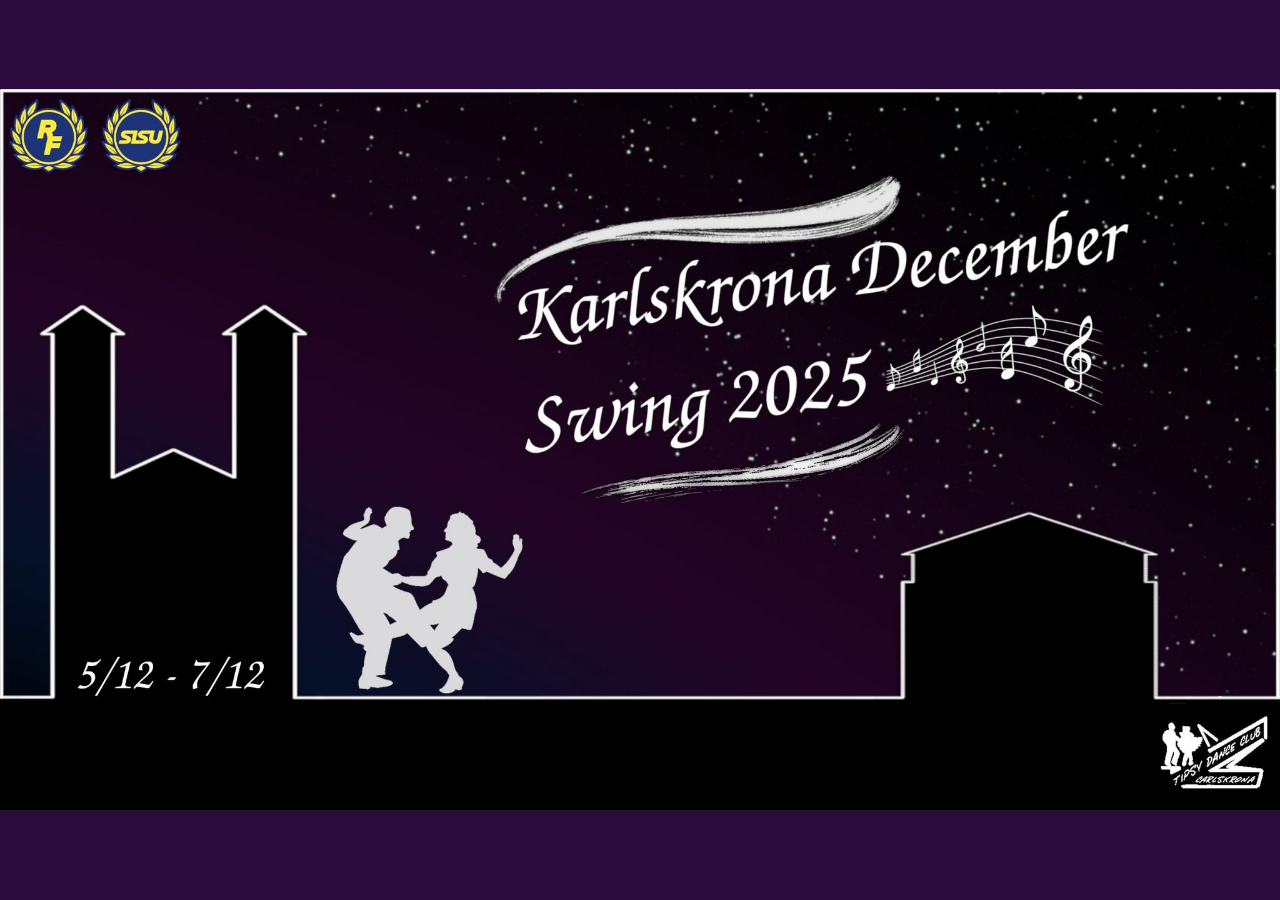
==== index.html @ 59827a4b "Create index.html" ====
<!DOCTYPE html>
<html>
<head>
<title>Karlskrona December Swing 2025</title>
<style>
  body {
    margin: 0;
    padding: 0;
    display: flex;
    justify-content: center;
    align-items: center;
    min-height: 100vh; /* This makes sure the image is centered vertically on the page */
    background-color: #2b0b3e; /* Changed to a dark purple to match the image */
  }
  img {
    max-width: 100%; /* Ensures the image scales down on smaller screens */
    height: auto; /* Maintains aspect ratio */
    display: block; /* Removes extra space below the image */
  }
</style>
</head>
<body>

  <img src="kds_logo2025.jpg" alt="Karlskrona December Swing 2025">

</body>
</html>
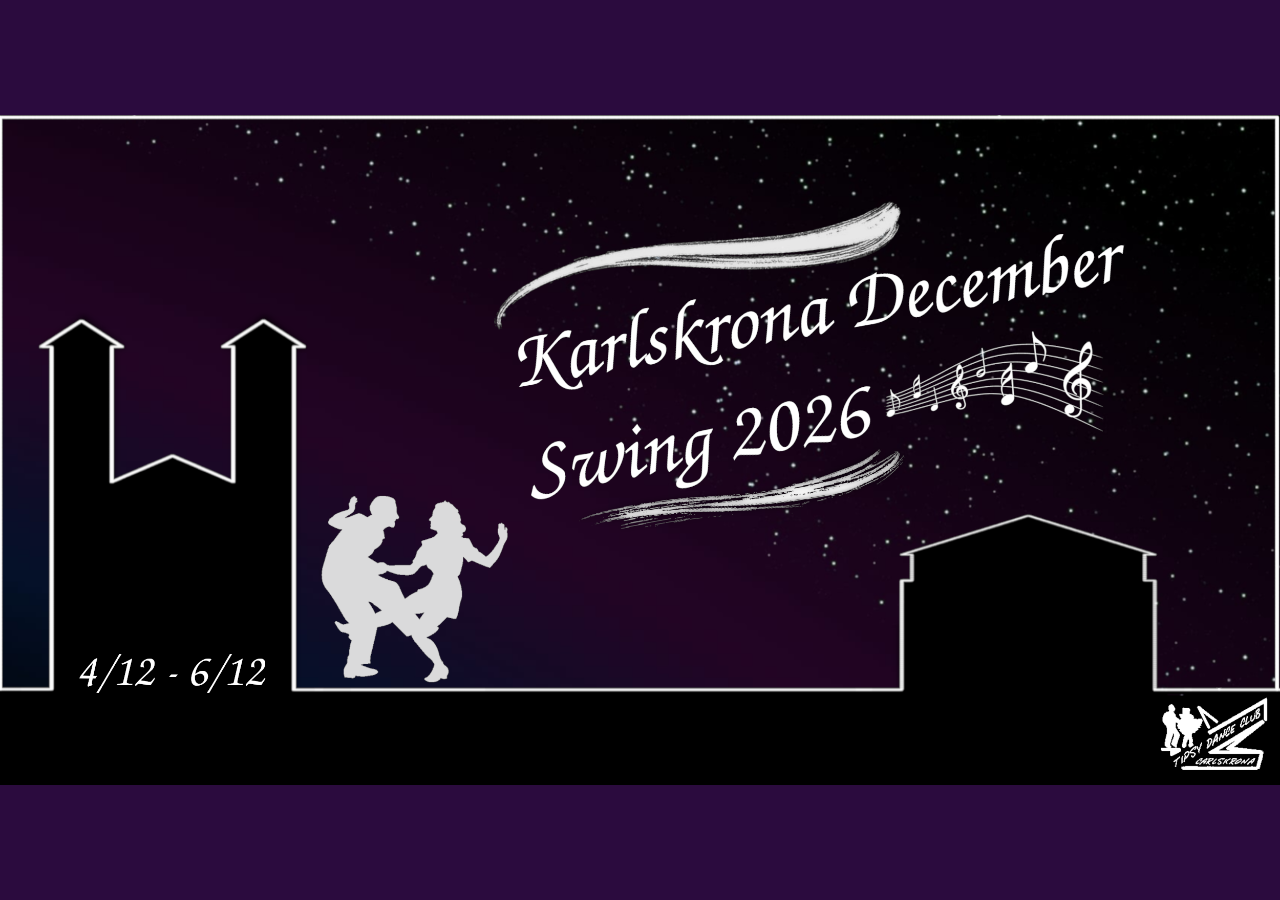
==== commit 17d4427b: "Merge pull request #1 from FoundueVonDue/main Uppdaterad bakgrundsbild för 2026 och länkar till Face" ====
--- a/index.html
+++ b/index.html
@@ -1,7 +1,7 @@
 <!DOCTYPE html>
 <html>
 <head>
-<title>Karlskrona December Swing 2025</title>
+<title>Karlskrona December Swing 2026</title>
 <style>
   body {
     margin: 0;
@@ -20,8 +20,9 @@
 </style>
 </head>
 <body>
-
-  <img src="kds_logo2025.jpg" alt="Karlskrona December Swing 2025">
+  <a href="https://fb.me/e/5fWlaWos9" title="Karlskrona December Swing 2026">
+    <img src="KDS2026_background.png" alt="Karlskrona December Swing 2026">
+  </a>  
 
 </body>
 </html>
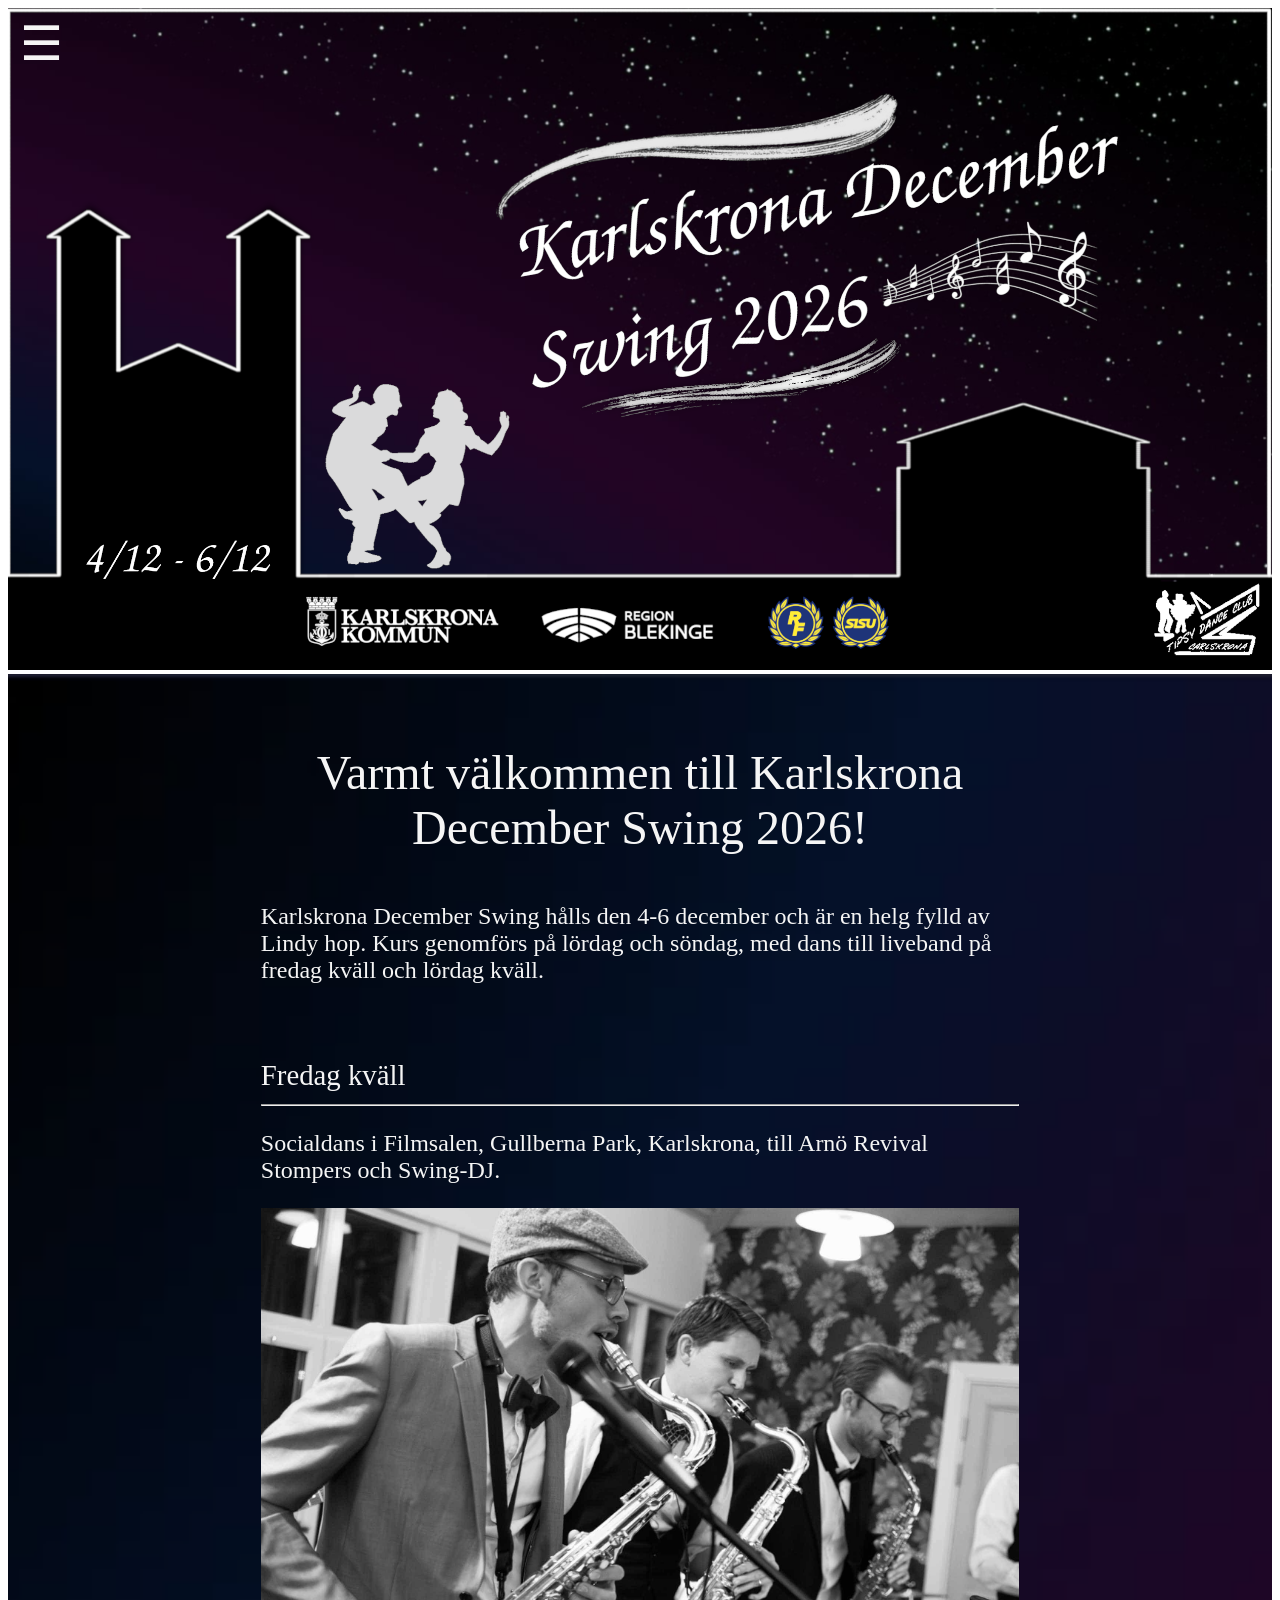
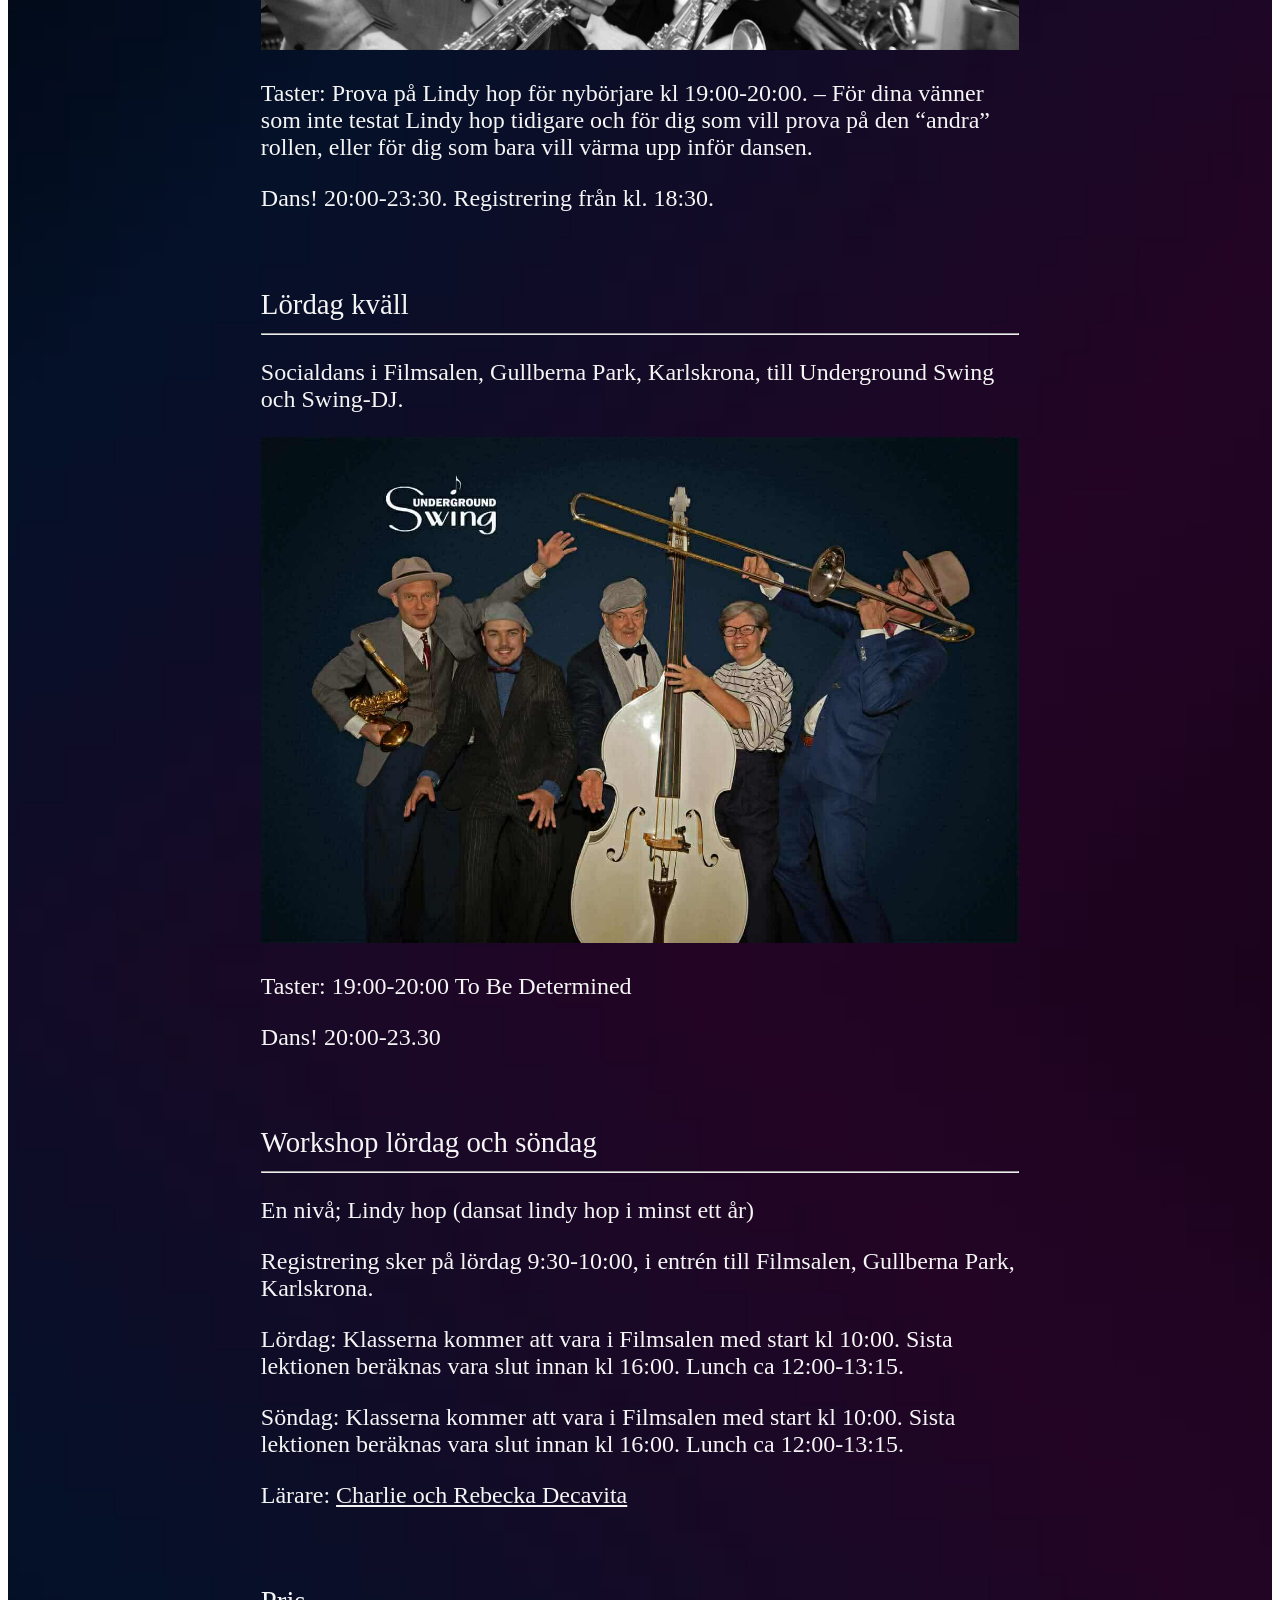
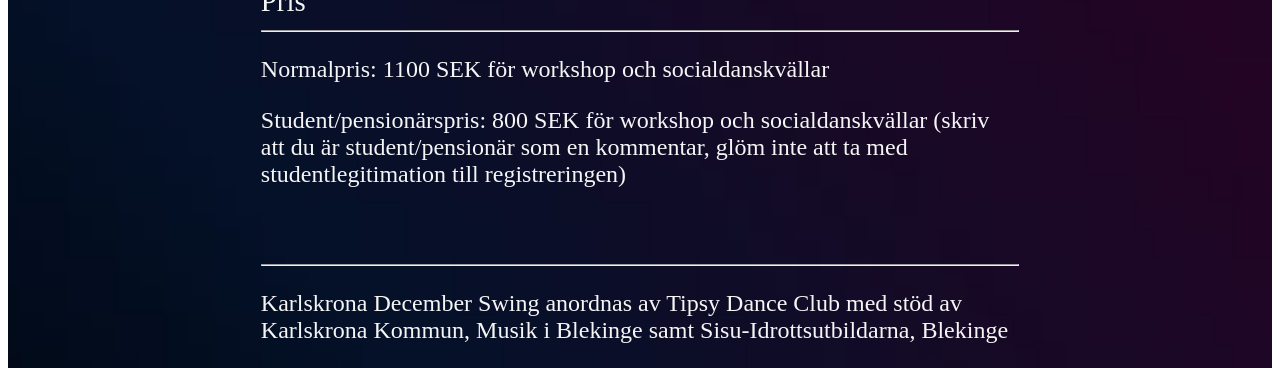
==== commit a92dc21f: "Merge pull request #2 from FoundueVonDue/main Ny hemsidelayout" ====
--- a/index.html
+++ b/index.html
@@ -1,28 +1,98 @@
 <!DOCTYPE html>
+
+
+
+
+
 <html>
 <head>
 <title>Karlskrona December Swing 2026</title>
-<style>
-  body {
-    margin: 0;
-    padding: 0;
-    display: flex;
-    justify-content: center;
-    align-items: center;
-    min-height: 100vh; /* This makes sure the image is centered vertically on the page */
-    background-color: #2b0b3e; /* Changed to a dark purple to match the image */
-  }
-  img {
-    max-width: 100%; /* Ensures the image scales down on smaller screens */
-    height: auto; /* Maintains aspect ratio */
-    display: block; /* Removes extra space below the image */
-  }
-</style>
+<link rel="stylesheet" href="style.css">
 </head>
-<body>
-  <a href="https://fb.me/e/5fWlaWos9" title="Karlskrona December Swing 2026">
-    <img src="KDS2026_background.png" alt="Karlskrona December Swing 2026">
-  </a>  
+<div class="container">
+    <a title = "Till anmälan" target="blank" href="https://dans.se/tdc/shop/new?event=294746&fbclid=IwY2xjawVB52hleHRuA2FlbQIxMQBwZG9mAWJyaWQRMGdBZDZtM09KRnNkam1GU1NzcnRjBmFwcF9pZBAyMjIwMzkxNzg4MjAwODkyAAEetm_PqDbBgJyjkj2TacoAS0AFqqapSUPmFwRI1j26Sd61OtmO2PKFPlN7iTI_aem_Slnj5-bq5Fy-jNKt7Pzkhg">
+    <img src="KDS2026_v2.png" alt="Karlskrona December Swing 2026" style="width: 100%;">
+    </a>
 
-</body>
+    <div class="main-content">
+      <div class="main-text">
+
+        <p style="font-size: 200%; margin-top: 1%; text-align: center;">Varmt välkommen till Karlskrona December Swing 2026!</p>
+        
+        
+        <p>Karlskrona December Swing hålls den 4-6 december och är en helg fylld av Lindy hop. Kurs genomförs på lördag och söndag, med dans till liveband på fredag kväll och lördag kväll.</p>      
+        <p> </p>
+
+        <p style="text-align: left;margin-top: 10%;margin-bottom: 0%; font-size: larger;">Fredag kväll <hr/> </p>
+        
+        <p>Socialdans i Filmsalen, Gullberna Park, Karlskrona, till Arnö Revival Stompers och Swing-DJ.</p>
+
+        <img src="arnöIslandStompers.jpg" style="width: 100%;">
+
+        <p>Taster: Prova på Lindy hop för nybörjare kl 19:00-20:00. – För dina vänner som inte testat Lindy hop tidigare och för dig som vill prova på den “andra” rollen, eller för dig som bara vill värma upp inför dansen.</p>
+
+        <p>Dans! 20:00-23:30. Registrering från kl. 18:30.</p>
+
+
+
+
+        <p style="text-align: left;margin-top: 10%;margin-bottom: 0%; font-size: larger;">Lördag kväll <hr/> </p>
+
+        <p>Socialdans i Filmsalen, Gullberna Park, Karlskrona, till Underground Swing och Swing-DJ.</p>
+
+        <img src="undergroundSwing.jpg" style="width: 100%;">
+
+        <p>Taster: 19:00-20:00 To Be Determined</p>
+
+        <p>Dans! 20:00-23.30</p>
+
+
+
+        <p style="text-align: left;margin-top: 10%;margin-bottom: 0%; font-size: larger;">Workshop lördag och söndag <hr/> </p>
+
+        <p>En nivå; Lindy hop (dansat lindy hop i minst ett år)</p>
+
+        <p>Registrering sker på lördag 9:30-10:00, i entrén till Filmsalen, Gullberna Park, Karlskrona.</p>
+
+        <p>Lördag: Klasserna kommer att vara i Filmsalen med start kl 10:00. Sista lektionen beräknas vara slut innan kl 16:00. Lunch ca 12:00-13:15.</p>
+
+        <p>Söndag: Klasserna kommer att vara i Filmsalen med start kl 10:00. Sista lektionen beräknas vara slut innan kl 16:00. Lunch ca 12:00-13:15.</p>
+
+        <p>Lärare: <a href="teachers.html" style="color: whitesmoke;">Charlie och Rebecka Decavita</a></p>
+
+
+
+        <p style="text-align: left;margin-top: 10%;margin-bottom: 0%; font-size: larger;"> Pris <hr/> </p>
+        
+        <p>Normalpris: 1100 SEK för workshop och socialdanskvällar</p>
+
+        <p>Student/pensionärspris: 800 SEK för workshop och socialdanskvällar (skriv att du är student/pensionär som en kommentar, glöm inte att ta med studentlegitimation till registreringen)</p>
+
+
+        <p style="text-align: left;margin-top: 10%;margin-bottom: 0%; font-size: larger;"> <hr/> </p>
+
+        <p>Karlskrona December Swing anordnas av Tipsy Dance Club med stöd av Karlskrona Kommun, Musik i Blekinge samt Sisu-Idrottsutbildarna, Blekinge</p>
+
+
+
+
+        
+      
+      </div>
+
+    <div onclick="expandMenu()" class="menu">☰
+      <div id="menu-content">
+        <p class="menu-row"><a target="blank" href="https://dans.se/tdc/shop/new?event=294746&fbclid=IwY2xjawVB52hleHRuA2FlbQIxMQBwZG9mAWJyaWQRMGdBZDZtM09KRnNkam1GU1NzcnRjBmFwcF9pZBAyMjIwMzkxNzg4MjAwODkyAAEetm_PqDbBgJyjkj2TacoAS0AFqqapSUPmFwRI1j26Sd61OtmO2PKFPlN7iTI_aem_Slnj5-bq5Fy-jNKt7Pzkhg" class="menu-row">Anmälan</a></p>
+        <p class="menu-row"><a href="schedule.html" class="menu-row">Schema</a></p>
+        <p class="menu-row"><a href="teachers.html" class="menu-row">Lärare</a></p>
+        <p class="menu-row"><a target="blank" href="https://tipsy.se/" class="menu-row">Tipsy Dance Club</a></p>
+      </div>
+    </div>
+
+
+
+</div>
+
 </html>
+
+<script src="functions.js"></script>
--- a/style.css
+++ b/style.css
@@ -0,0 +1,354 @@
+ /* Container holding the image and the text */
+.container {
+  position: relative;
+  text-align: center;
+  color: white;
+  width: 100%;
+  height: 100%;
+}
+
+.link{
+  text-decoration: none;
+  color: whitesmoke;
+}
+
+.menu{
+  position: fixed;
+  top: 15px;
+  left: 20px;
+  font-size: 48px;
+  background: none;
+  border: none;
+  margin: 0px;
+  color: whitesmoke;
+  cursor:pointer;
+  transition: 0.3s;
+  text-decoration: none;
+}
+
+#menu-content {
+  /*display: none;*/
+  position: absolute;
+  background: none;
+  color: whitesmoke;
+  transition: 0.3s;
+  width:0px;
+  left: 0px;
+  margin: none;
+  font-size: 0px;
+  font-family:'Brush Script MT (cursive)', Georgia, 'Times New Roman', Times, serif;
+  top: 55px;
+}
+
+
+.menu-row {
+    text-align: left;
+    padding: none;
+    border: none;
+    margin: 4%;
+    color: whitesmoke;
+    background: none;
+    transition: 0.3s;
+    text-decoration: none;
+    /*font-size: 50%;*/
+}
+
+
+
+
+
+.title{
+  position: absolute;
+  top: 0%;
+  left: 0px;
+  font-size: 350%;
+  background: none;
+  border-left: 1%;
+  margin-left: 10%;
+  border-right: 1%;
+  margin-right: 10%;
+  border-top: 0%;
+  margin-top: 5%;
+  color: whitesmoke;
+  align-items: center;
+  width: 80%;
+}
+
+
+
+
+
+
+
+.schedule-container{
+position: absolute;
+align-content: center;
+width: 65%;
+padding-top: 10%;
+padding-left: 20%;
+padding-right: 15%;
+padding-bottom: 5%;
+background: url(background.png);
+background-size: cover;
+background-repeat:no-repeat;
+}
+
+.schedule-day{
+  font-size: 200%;
+  color: whitesmoke;
+  background:none;
+  padding: 0%;
+  border: none;
+  margin-bottom: 0%;
+  margin-top: 10%;
+  width: 100%;
+  text-align-last: left;
+}
+
+
+.schedule-block{
+  width: 100%;
+  background: none;
+  margin-top: 3%;
+  height: 60px;
+}
+
+.schedule-left{
+  background: none;
+  float: left;
+  width: 26.5%;
+  float: top;
+  margin-top: 0%;
+  height: 100%;
+}
+
+.schedule-right{
+  background: none;
+  float: right;
+  width: 73%;
+  margin-top: 0%;
+  top: 0%;
+  height: 100%;
+}
+
+.schedule-time{
+  position: relative;
+  top: 0%;
+  font-size: 110%;
+  color: black;
+  background: #a3bce8;
+  padding: 0%;
+  border: 1%;
+  border-radius: 10px;
+  margin: 0%;
+  margin-bottom: 1%;
+  width: 100%;
+  top: 0%;
+  height: 48%;
+  float: top;
+  align-content: center;
+}
+
+.schedule-place{
+  position: relative;
+  bottom: 0%;
+  font-size: 110%;
+  color: black;
+  background: #6f96db;
+  padding: 0%;
+  border: 1%;
+  border-radius: 10px;
+  margin: 0%;
+  width: 100%;
+  height: 48%;
+  float: bottom;
+  align-content: center;
+}
+
+
+.schedule-activity{
+  font-size: 18px;
+  color: black;
+  background: #D8E3F5;
+  padding: 0%;
+  border: 1%;
+  border-radius: 10px;
+  margin: 0%;
+  width: 100%;
+  padding-top: 0%;
+  padding-bottom: 0%;
+  height: 100%;
+  align-content: center;
+}
+
+
+
+
+
+.teachers-content{
+  position: absolute;
+  width: 100%;
+  padding-left: 0%;
+  padding-right: 0%;
+  padding-bottom: 10%;
+  background: url(background.png);
+  background-size: cover;
+  background-repeat: no-repeat;
+}
+
+
+.teachers-text{
+  position: absolute;
+  font-size: 150%;
+  padding-left: 20%;
+  padding-right: 35%;
+  padding-top: 12%;
+  padding-bottom: 5%;
+  width: 45%;
+  color: whitesmoke;
+  text-align:justify;
+  background: none;
+  background: url(background.png);
+  background-size: cover;
+  background-repeat: no-repeat;
+}
+
+
+
+.video-stack {
+  position: relative;
+  margin-top: 14%;  
+  width: 19%;
+  left: 67%;
+  float: left;
+}
+
+.video-stack video {
+  display: block;
+  width: 100%;
+  height: auto;
+  background: none;
+  opacity: 0;
+  transition: opacity 0.2s ease;
+}
+
+.video-stack video.active {
+  opacity: 1;
+}
+
+/* Second viedo is right above the first one */
+.video-stack video:last-child {
+  position: absolute;
+  top: 0;
+  left: 0;
+}
+
+
+
+.main-content{
+  position: relative;
+  top: 0%;
+  width: 100%;
+  height: 100%;
+  align-content: center;
+}
+
+
+
+.main-text{
+  position: absolute;
+  top: 0%;
+  font-size: 150%;
+  padding-left: 20%;
+  padding-right: 20%;
+  border-color: whitesmoke;
+  padding-top: 5%;
+  width: 60%;
+  align-items: center;
+  color: whitesmoke;
+  text-align:left;
+  background: url(background.png);
+  background-size: cover;
+  background-repeat: no-repeat;
+}
+
+
+
+
+
+
+#menu-content.show {
+  display:block;
+}
+
+.menu:hover{
+  color:rgb(245,245,245,0.85);
+}
+
+.menu:hover > #menu-content{
+  font-size: 18px;
+  width: 300px;
+}
+
+#menu-content:hover > #menu-content{
+  font-size: 18px;
+  width: 300px;
+}
+
+.menu-row:hover{
+  color:rgb(245,245,245,0.8);
+  font-size: 120%;
+}
+
+
+
+
+
+
+
+
+/*Phone/tablet specific layout (WORK IN PROGRESS)*/
+
+
+@media screen and (max-width: 800px) {
+  
+  .main-text{
+
+    font-size: 1px;
+
+  }
+
+}
+
+@media only screen and (max-width: 480px){
+
+  #menu-content {
+  /*display: none;    /* Changed so that the menu only pops up when clicking on the icon, rather than when hovering over it*/
+  position: absolute;
+  background: none;
+  color: whitesmoke;
+  transition: 0.3s;
+  width:250px;      /* Changed so that the menu only pops up when clicking on the icon, rather than when hovering over it*/
+  left: 10%;
+  margin: none;
+  font-size: 40%;   /* Changed so that the menu only pops up when clicking on the icon, rather than when hovering over it*/
+}
+
+.menu{
+  position: absolute;
+  top: 2%;
+  left: 2%;
+  font-size: 2500%;
+  background: none;
+  border: none;
+  margin: none;
+  color: whitesmoke;
+  cursor:pointer;
+  transition: 0.3s;
+}
+
+}
+
+
+
+
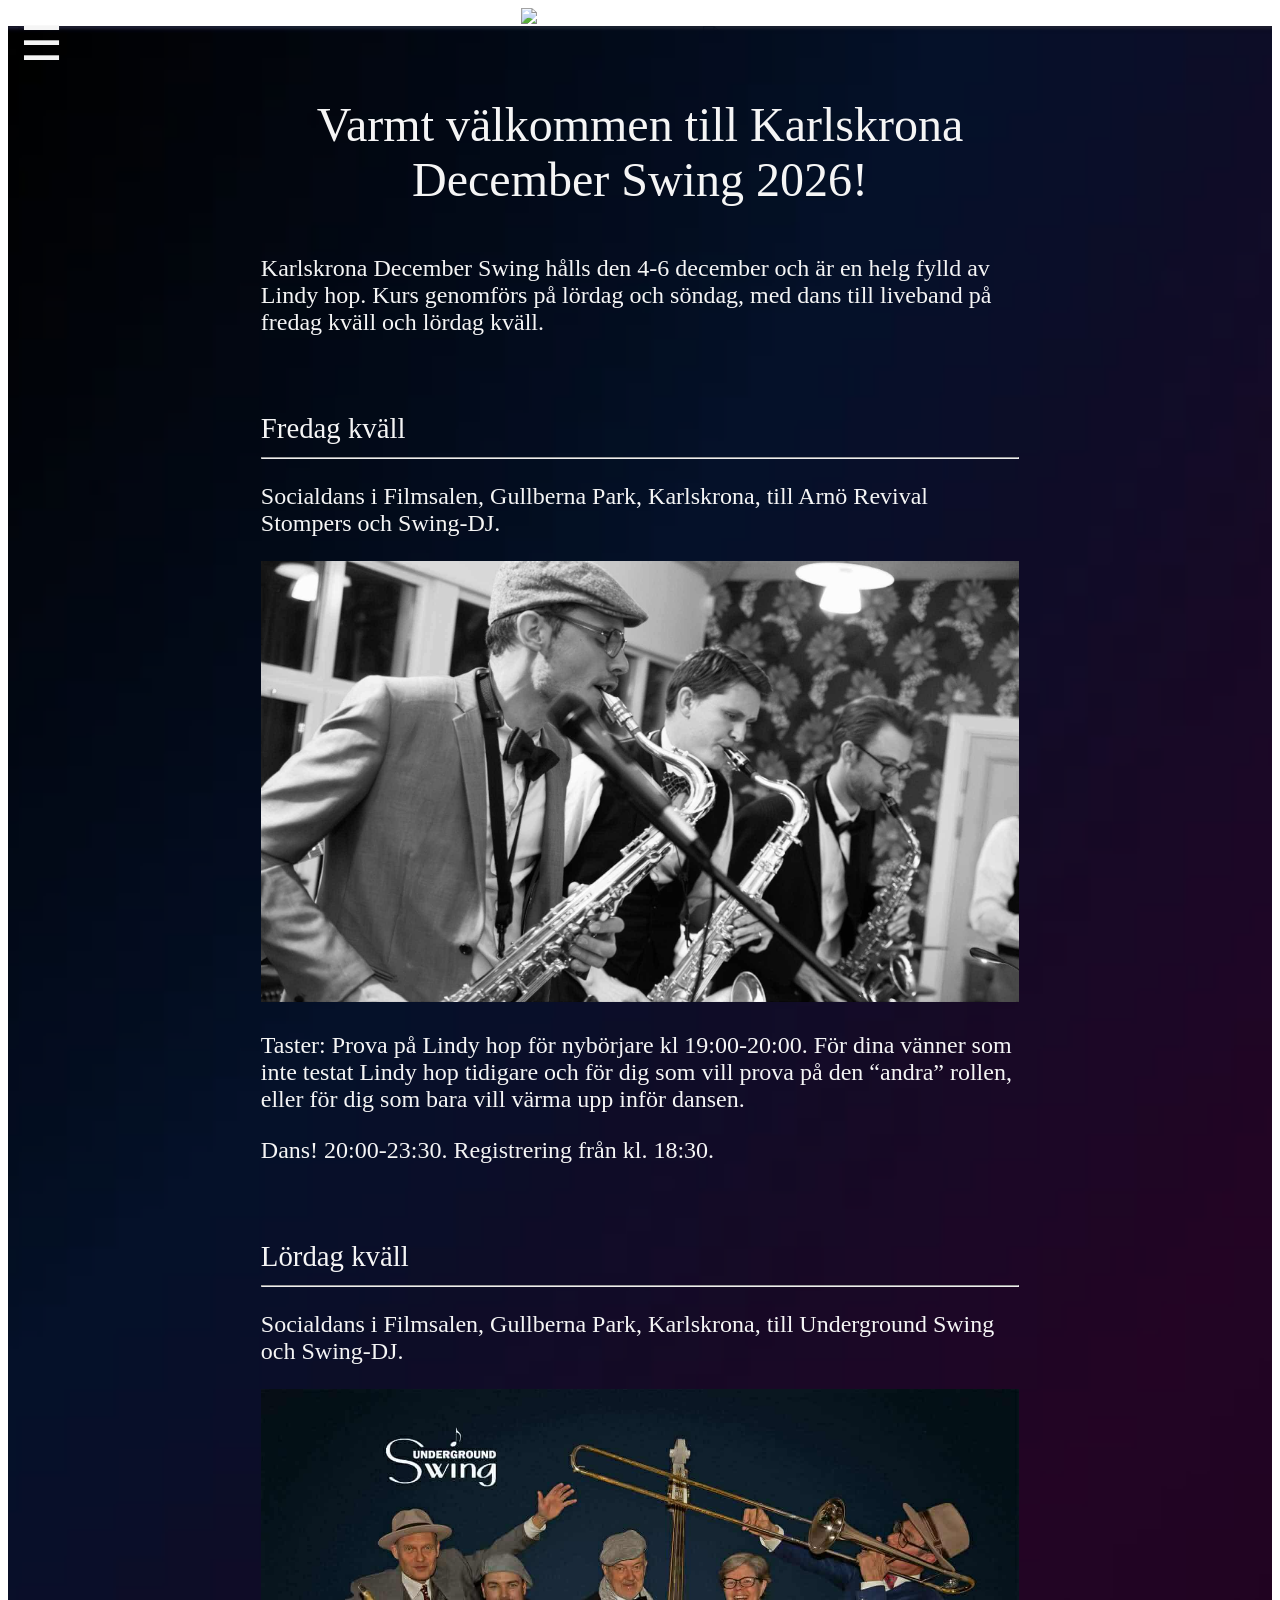
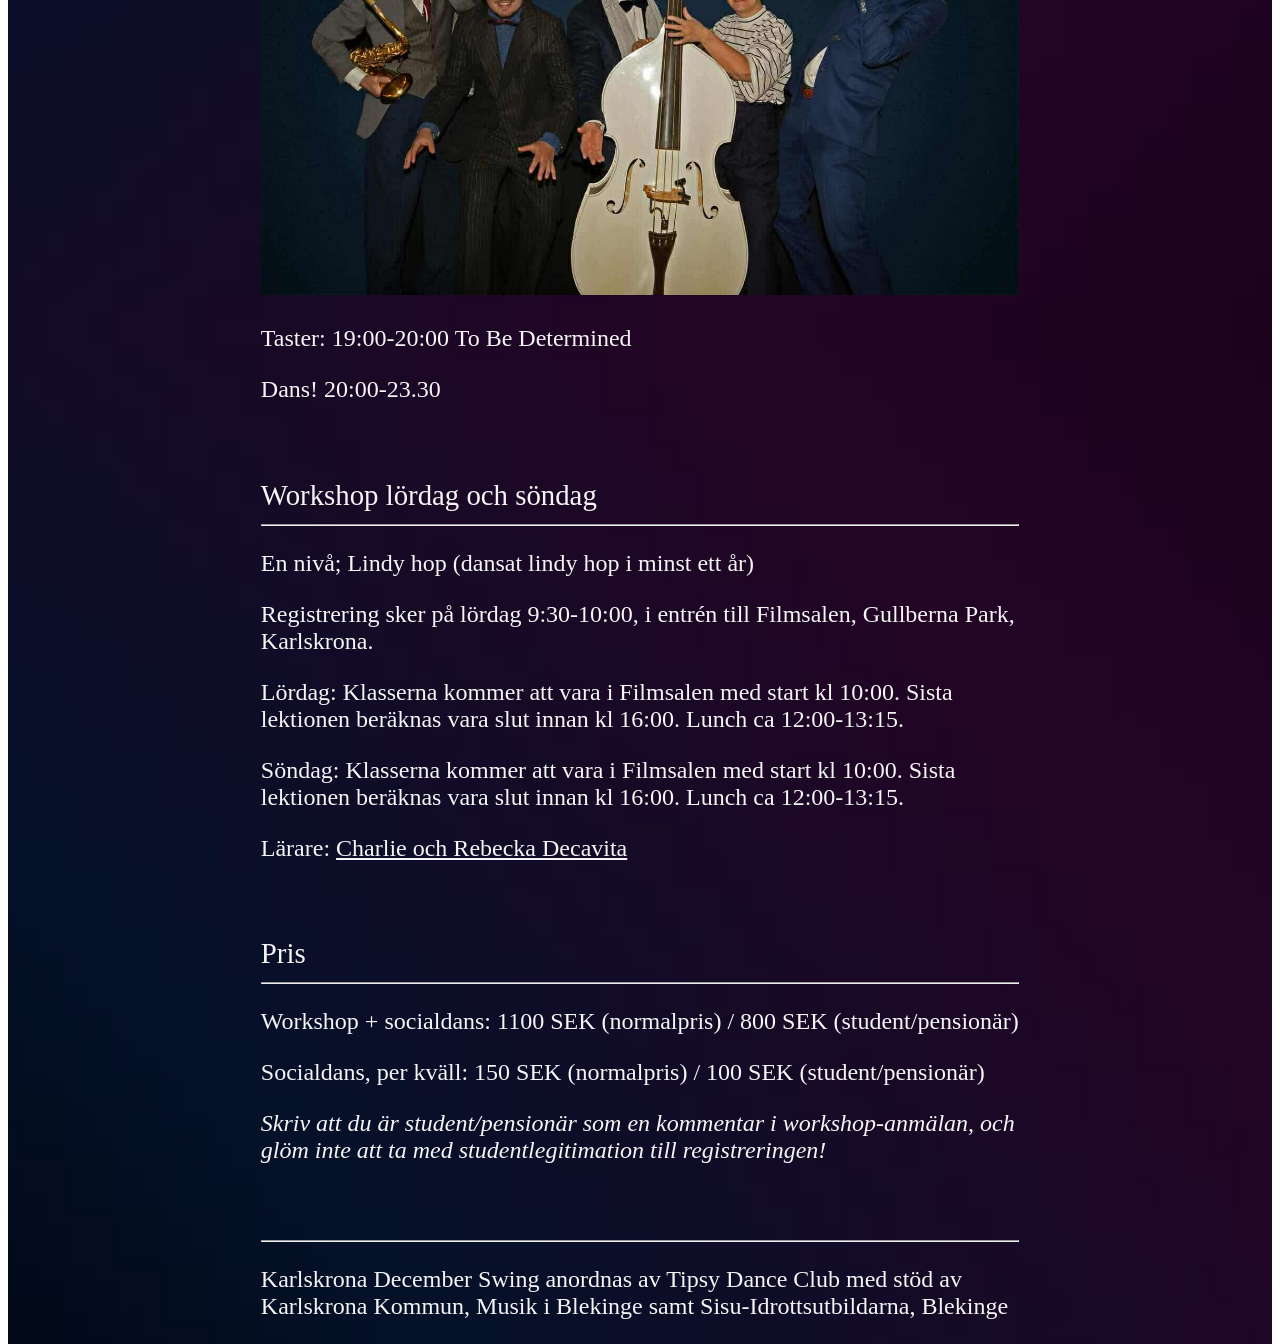
==== commit 17ddc456: "Add files via upload" ====
--- a/index.html
+++ b/index.html
@@ -10,9 +10,7 @@
 <link rel="stylesheet" href="style.css">
 </head>
 <div class="container">
-    <a title = "Till anmälan" target="blank" href="https://dans.se/tdc/shop/new?event=294746&fbclid=IwY2xjawVB52hleHRuA2FlbQIxMQBwZG9mAWJyaWQRMGdBZDZtM09KRnNkam1GU1NzcnRjBmFwcF9pZBAyMjIwMzkxNzg4MjAwODkyAAEetm_PqDbBgJyjkj2TacoAS0AFqqapSUPmFwRI1j26Sd61OtmO2PKFPlN7iTI_aem_Slnj5-bq5Fy-jNKt7Pzkhg">
-    <img src="KDS2026_v2.png" alt="Karlskrona December Swing 2026" style="width: 100%;">
-    </a>
+    <img src="KDS2026_v2_website.png" alt="Karlskrona December Swing 2026" style="width: 100%;">
 
     <div class="main-content">
       <div class="main-text">
@@ -29,7 +27,7 @@
 
         <img src="arnöIslandStompers.jpg" style="width: 100%;">
 
-        <p>Taster: Prova på Lindy hop för nybörjare kl 19:00-20:00. – För dina vänner som inte testat Lindy hop tidigare och för dig som vill prova på den “andra” rollen, eller för dig som bara vill värma upp inför dansen.</p>
+        <p>Taster: Prova på Lindy hop för nybörjare kl 19:00-20:00. För dina vänner som inte testat Lindy hop tidigare och för dig som vill prova på den “andra” rollen, eller för dig som bara vill värma upp inför dansen.</p>
 
         <p>Dans! 20:00-23:30. Registrering från kl. 18:30.</p>
 
@@ -64,9 +62,11 @@
 
         <p style="text-align: left;margin-top: 10%;margin-bottom: 0%; font-size: larger;"> Pris <hr/> </p>
         
-        <p>Normalpris: 1100 SEK för workshop och socialdanskvällar</p>
+        <p>Workshop + socialdans: 1100 SEK (normalpris) / 800 SEK (student/pensionär)</p>
+        
+        <p>Socialdans, per kväll: 150 SEK (normalpris) / 100 SEK (student/pensionär)</p>
 
-        <p>Student/pensionärspris: 800 SEK för workshop och socialdanskvällar (skriv att du är student/pensionär som en kommentar, glöm inte att ta med studentlegitimation till registreringen)</p>
+        <p><i>Skriv att du är student/pensionär som en kommentar i workshop-anmälan, och glöm inte att ta med studentlegitimation till registreringen!</i></p>
 
 
         <p style="text-align: left;margin-top: 10%;margin-bottom: 0%; font-size: larger;"> <hr/> </p>
@@ -85,10 +85,19 @@
         <p class="menu-row"><a target="blank" href="https://dans.se/tdc/shop/new?event=294746&fbclid=IwY2xjawVB52hleHRuA2FlbQIxMQBwZG9mAWJyaWQRMGdBZDZtM09KRnNkam1GU1NzcnRjBmFwcF9pZBAyMjIwMzkxNzg4MjAwODkyAAEetm_PqDbBgJyjkj2TacoAS0AFqqapSUPmFwRI1j26Sd61OtmO2PKFPlN7iTI_aem_Slnj5-bq5Fy-jNKt7Pzkhg" class="menu-row">Anmälan</a></p>
         <p class="menu-row"><a href="schedule.html" class="menu-row">Schema</a></p>
         <p class="menu-row"><a href="teachers.html" class="menu-row">Lärare</a></p>
+        <p class="menu-row"><a target="blank" href="seniorTaster.html" class="menu-row">Prova på för 65+</a></p>
         <p class="menu-row"><a target="blank" href="https://tipsy.se/" class="menu-row">Tipsy Dance Club</a></p>
       </div>
     </div>
 
+    <div class="flags">
+      <a href="index_en.html">
+      <img src="UnitedKingdomFlag.png" style="width: 45%; float: right; padding-left: 10%;">
+      </a>
+      <a href="index.html">
+      <img src="SwedenFlag.png" style="width: 45%; float: right;">
+      </a>
+    </div>
 
 
 </div>
